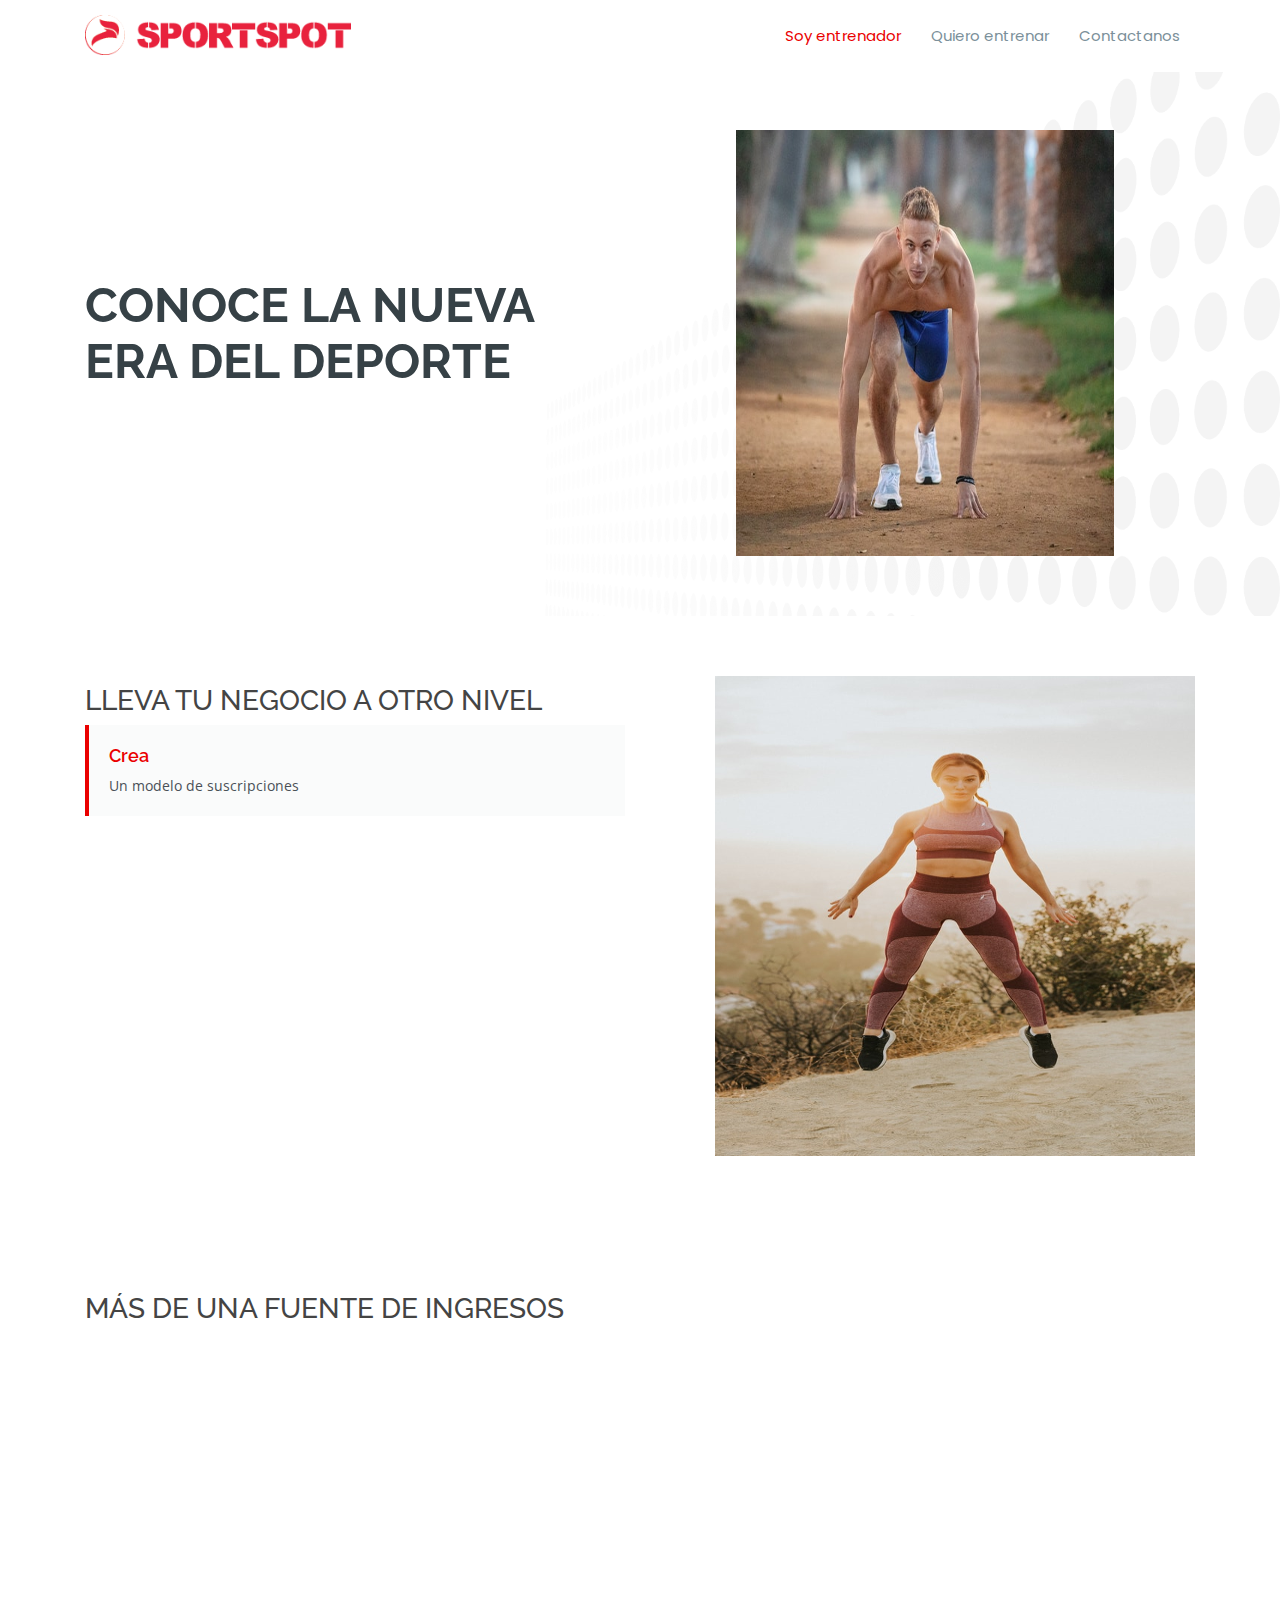
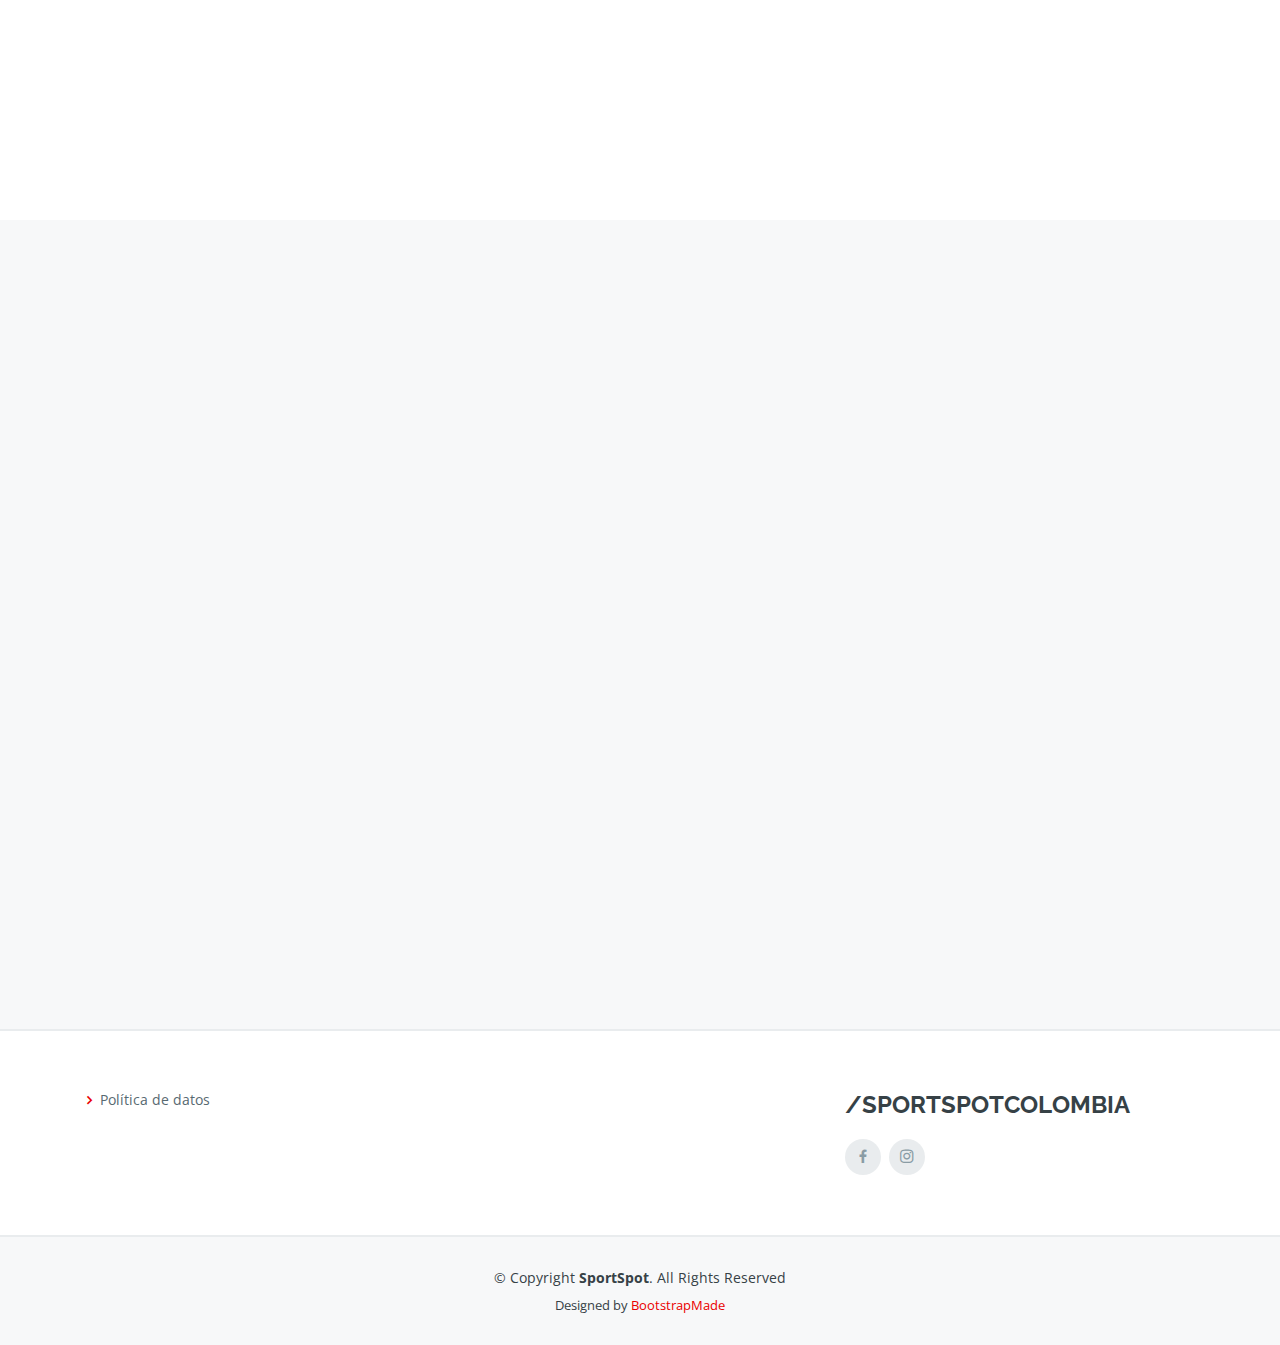
==== index.html @ 644794a0 "inicial" ====
<!DOCTYPE html>
<html lang="en">

<head>
  <meta charset="utf-8">
  <meta content="width=device-width, initial-scale=1.0" name="viewport">

  <title>SportSpot</title>
  <meta content="" name="descriptison">
  <meta content="" name="keywords">

  <!-- Favicons -->
  <link href="assets/img/favicon.png" rel="icon">
  <link href="assets/img/apple-touch-icon.png" rel="apple-touch-icon">

  <!-- Google Fonts -->
  <link href="https://fonts.googleapis.com/css?family=Open+Sans:300,300i,400,400i,600,600i,700,700i|Raleway:300,300i,400,400i,500,500i,600,600i,700,700i|Poppins:300,300i,400,400i,500,500i,600,600i,700,700i" rel="stylesheet">

  <!-- Vendor CSS Files -->
  <link href="assets/vendor/bootstrap/css/bootstrap.min.css" rel="stylesheet">
  <link href="assets/vendor/icofont/icofont.min.css" rel="stylesheet">
  <link href="assets/vendor/boxicons/css/boxicons.min.css" rel="stylesheet">
  <link href="assets/vendor/venobox/venobox.css" rel="stylesheet">
  <link href="assets/vendor/owl.carousel/assets/owl.carousel.min.css" rel="stylesheet">
  <link href="assets/vendor/aos/aos.css" rel="stylesheet">

  <!-- Template Main CSS File -->
  <link href="assets/css/style.css" rel="stylesheet">

  <!-- =======================================================
  * Template Name: Scaffold - v2.1.0
  * Template URL: https://bootstrapmade.com/scaffold-bootstrap-metro-style-template/
  * Author: BootstrapMade.com
  * License: https://bootstrapmade.com/license/
  ======================================================== -->
</head>

<body>

  <!-- ======= Header ======= -->
  <header id="header" class="fixed-top">
    <div class="container d-flex">

      <div class="logo mr-auto">
        <!-- Uncomment below if you prefer to use an image logo -->
        <a href="index.html"><img src="assets/img/logo.png" alt="" class="img-fluid"></a>
      </div>

      <nav class="nav-menu d-none d-lg-block">
        <ul>
          <li class="active"><a href="index.html">Soy entrenador</a></li>
          <li><a href="#entrenar">Quiero entrenar</a></li>
          <li><a href="#contact">Contactanos</a></li>

        </ul>
      </nav><!-- .nav-menu -->
<!--
      <div class="header-social-links">
        <a href="#" class="twitter"><i class="icofont-twitter"></i></a>
        <a href="#" class="facebook"><i class="icofont-facebook"></i></a>
        <a href="#" class="instagram"><i class="icofont-instagram"></i></a>
        <a href="#" class="linkedin"><i class="icofont-linkedin"></i></i></a>
      </div>
-->
    </div>
  </header><!-- End Header -->

  <!-- ======= Hero Section ======= -->
  <section id="hero">

    <div class="container">
      <div class="row">
        <div class="col-lg-6 pt-5 pt-lg-0 order-2 order-lg-1 d-flex flex-column justify-content-center" data-aos="fade-up">
          <div>
            <h1>CONOCE LA NUEVA ERA DEL DEPORTE</h1>
          </div>
        </div>
        <div class="col-lg-6 order-1 order-lg-2 hero-img" data-aos="fade-left">
          <img src="assets/img/hero-img.png"1 class="img-fluid" alt="">
        </div>
      </div>
    </div>

  </section><!-- End Hero -->

  <main id="main">

    <!-- ======= Features Section ======= -->
    <section id="entrenar" class="features">
      <div class="container">

        <div class="row">
          <div class="col-lg-6 mt-2 mb-tg-0 order-2 order-lg-1">
            <h3>LLEVA TU NEGOCIO A OTRO NIVEL</h3>
            <ul class="nav nav-tabs flex-column">
              <li class="nav-item" data-aos="fade-up">
                <a class="nav-link active show" data-toggle="tab" href="#tab-1">
                  <h4>Crea</h4>
                  <p>Un modelo de suscripciones</p>
                </a>
              </li>
              <li class="nav-item mt-2" data-aos="fade-up" data-aos-delay="100">
                <a class="nav-link" data-toggle="tab" href="#tab-2">
                  <h4>Genera contenido</h4>
                  <p>Aumenta tus ingresos de manera exponencial.</p>
                </a>
              </li>
              <li class="nav-item mt-2" data-aos="fade-up" data-aos-delay="200">
                <a class="nav-link" data-toggle="tab" href="#tab-3">
                  <h4>Conecta</h4>
                  <p>Con tus redes sociales y atrae más suscriptores.</p>
                </a>
              </li>
              <li class="nav-item mt-2" data-aos="fade-up" data-aos-delay="200">
                <a class="nav-link" data-toggle="tab" href="#tab-1">
                  <h4>Pre inscribete</h4>
                  <form action="" method="post">
                    <input type="email" name="email" style="margin-right: 3%;" placeholder="correo@ejemplo.com"><input type="submit" class="btn" value="Enviar">
                  </form>
                  <                  
                </a>
              </li>
            </ul>            
          </div>
          <div class="col-lg-6 order-1 order-lg-2" data-aos="zoom-in">
            <div class="tab-content">
              <div class="tab-pane active show" id="tab-1">
                <figure>
                  <img src="assets/img/features-1.png" alt="" class="img-fluid">
                </figure>
              </div>
              <div class="tab-pane" id="tab-2">
                <figure>
                  <img src="assets/img/features-2.png" alt="" class="img-fluid">
                </figure>
              </div>
              <div class="tab-pane" id="tab-3">
                <figure>
                  <img src="assets/img/features-3.png" alt="" class="img-fluid">
                </figure>
              </div>              
            </div>
          </div>
        </div>

      </div>
    </section><!-- End Features Section -->

        <!-- ======= Features Section ======= -->
        <section id="features" class="features">
          <div class="container">
    
            <div class="row">
              <div class="col-lg-6 mt-2 mb-tg-0 order-2 order-lg-1">
                <h3>MÁS DE UNA FUENTE DE INGRESOS</h3>
                <ul class="nav nav-tabs flex-column">
                  <li class="nav-item" data-aos="fade-up">
                    <a class="nav-link active show" data-toggle="tab" href="#tab-1">
                      <h4>Publica</h4>
                      <p>Tus horarios y disponibilidad para realizar live streaming 
                        o clases personalizadas para tus suscriptores.</p>
                    </a>
                  </li>                  
                </ul>
              </div>
              <div class="col-lg-6 order-1 order-lg-2" data-aos="zoom-in">
                <div class="tab-content">
                  <div class="tab-pane active show" id="tab-1">
                    <figure>
                      <img src="assets/img/features-4.png" alt="" class="img-fluid">
                    </figure>
                  </div>
                  <div class="tab-pane" id="tab-2">
                    <figure>
                      <img src="assets/img/features-2.png" alt="" class="img-fluid">
                    </figure>
                  </div>
                  <div class="tab-pane" id="tab-3">
                    <figure>
                      <img src="assets/img/features-3.png" alt="" class="img-fluid">
                    </figure>
                  </div>              
                </div>
              </div>
            </div>    
          </div>
        </section><!-- End Features Section -->
 
    <!-- ======= Contact Section ======= -->
    <section id="contact" class="contact section-bg">
      <div class="container">

        <div class="section-title" data-aos="fade-up">
          <h2>Hablemos</h2>
        </div>

        <div class="row">

          <div class="col-lg-5 d-flex align-items-stretch" data-aos="fade-right">
            <div class="info">
              <div class="address">
                <i class="icofont-google-map"></i>
                <h4>Ubicación:</h4>
                <p>Calle 111, Bogotá,Colombia</p>
              </div>

              <div class="email">
                <i class="icofont-envelope"></i>
                <h4>Correo:</h4>
                <p>contacto@sportspot.com.co</p>
              </div>

              <div class="phone">
                <i class="icofont-phone"></i>
                <h4>Celular:</h4>
                <p>+57 300 000 00 00</p>
              </div>

              <iframe src="https://www.google.com/maps/embed?pb=!1m14!1m8!1m3!1d12097.433213460943!2d-74.0062269!3d40.7101282!3m2!1i1024!2i768!4f13.1!3m3!1m2!1s0x0%3A0xb89d1fe6bc499443!2sDowntown+Conference+Center!5e0!3m2!1smk!2sbg!4v1539943755621" frameborder="0" style="border:0; width: 100%; height: 290px;" allowfullscreen></iframe>
            </div>

          </div>

          <div class="col-lg-7 mt-5 mt-lg-0 d-flex align-items-stretch" data-aos="fade-left">
            <form id="contactForm" action="php/form-process.php" role="form" class="php-email-form">
              <div class="form-row">
                <div class="form-group col-md-6">
                  <label for="name">Tu nombre</label>
                  <input type="text" name="name" class="form-control" id="name" data-rule="minlen:4" data-msg="Please enter at least 4 chars" />
                  <div class="validate"></div>
                </div>
                <div class="form-group col-md-6">
                  <label for="name">Tu correo</label>
                  <input type="email" class="form-control" name="email" id="email" data-rule="email" data-msg="Please enter a valid email" />
                  <div class="validate"></div>
                </div>
              </div>
              <!--<div class="form-group">
                <label for="name">Asunto</label>
                <input type="text" class="form-control" name="subject" id="subject" data-rule="minlen:4" data-msg="Please enter at least 8 chars of subject" />
                <div class="validate"></div>
              </div>-->
              <div class="form-group">
                <label for="name">Mensaje</label>
                <textarea class="form-control" id="message" name="message" rows="10" data-rule="required" data-msg="Please write something for us"></textarea>
                <div class="validate"></div>
              </div>
              <div class="mb-3">
                <div class="loading">Cargando</div>
                <div class="error-message"></div>
                <div class="sent-message">Tu mensaje ha sido enviado, gracias!</div>
              </div>
              <div class="text-center"><button type="submit" id="form-submit">Enviar mensaje</button></div>
            </form>
          </div>

        </div>

      </div>
    </section><!-- End Contact Section -->

  </main><!-- End #main -->

  <!-- ======= Footer ======= -->
  <footer id="footer">
    <div class="footer-top">
      <div class="container">
        <div class="row">
          <div class="col-lg-8 col-md-6 footer-links">            
            <ul>
              <li><i class="bx bx-chevron-right"></i> <a href="#">Política de datos</a></li>
            </ul>
          </div>
          <div class="col-lg-4 col-md-6">
            <div class="footer-info">
              <h3>/SPORTSPOTCOLOMBIA</h3>
              <!--<p>
                <strong>Teléfono:</strong> +1 5589 55488 55<br>
                <strong>Correo:</strong> info@example.com<br>
              </p>-->
              <div class="social-links mt-3">
<!--               <a href="#" class="twitter"><i class="bx bxl-twitter"></i></a>  -->
                <a href="https://www.facebook.com/SportSpotColombia" target="_blank" class="facebook"><i class="bx bxl-facebook"></i></a>
                <a href="https://www.instagram.com/sportspotcolombia" target="_blank" class="instagram"><i class="bx bxl-instagram"></i></a>
<!--                <a href="#" class="google-plus"><i class="bx bxl-skype"></i></a> -->
<!--                <a href="#" class="linkedin"><i class="bx bxl-linkedin"></i></a> -->
              </div>
            </div>
          </div>                    
        </div>
      </div>
    </div>

    <div class="container">
      <div class="copyright">
        &copy; Copyright <strong><span>SportSpot</span></strong>. All Rights Reserved
      </div>
      <div class="credits">
        <!-- All the links in the footer should remain intact. -->
        <!-- You can delete the links only if you purchased the pro version. -->
        <!-- Licensing information: https://bootstrapmade.com/license/ -->
        <!-- Purchase the pro version with working PHP/AJAX contact form: https://bootstrapmade.com/scaffold-bootstrap-metro-style-template/ -->
        Designed by <a href="https://bootstrapmade.com/">BootstrapMade</a>
      </div>
    </div>
  </footer><!-- End Footer -->

  <a href="#" class="back-to-top"><i class="bx bxs-up-arrow-alt"></i></a>

  <!-- Vendor JS Files -->
  <script src="assets/vendor/jquery/jquery.min.js"></script>
  <script src="assets/vendor/bootstrap/js/bootstrap.bundle.min.js"></script>
  <script src="assets/vendor/jquery.easing/jquery.easing.min.js"></script>
  <script src="assets/vendor/php-email-form/validate.js"></script>
  <script src="assets/vendor/isotope-layout/isotope.pkgd.min.js"></script>
  <script src="assets/vendor/venobox/venobox.min.js"></script>
  <script src="assets/vendor/owl.carousel/owl.carousel.min.js"></script>
  <script src="assets/vendor/aos/aos.js"></script>

  <!-- Template Main JS File -->
  <script src="assets/js/main.js"></script>

</body>

</html>
---- assets/vendor/venobox/venobox.css ----
/* ------ venobox.css --------*/
.vbox-overlay *, .vbox-overlay *:before, .vbox-overlay *:after{
    -webkit-backface-visibility: hidden;
    -webkit-box-sizing:border-box;
    -moz-box-sizing:border-box;
    box-sizing:border-box;
}
.vbox-overlay * { 
    -webkit-backface-visibility: visible;
    backface-visibility: visible;
}
.vbox-overlay{
    display: -webkit-flex;
    display: flex;
    -webkit-flex-direction: column;
    flex-direction: column;
    -webkit-justify-content: center;
    justify-content: center;
    -webkit-align-items: center;
    align-items: center;
    position: fixed;
    left: 0;
    top: 0;
    bottom: 0;
    right: 0;
    z-index: 999999;
}

/* ----- navigation ----- */
.vbox-title{
    width: 100%;
    height: 40px;
    float: left;
    text-align: center;
    line-height: 28px;
    font-size: 12px;
    padding: 6px 50px;
    overflow: hidden;
    position: fixed;
    display: none;
    left: 0;
    z-index: 89;
}
.vbox-close{
    cursor: pointer;
    position: fixed;
    top: -1px;
    right: 0;
    width: 50px;
    height: 40px;
    padding: 6px;
    display: block;
    background-position:10px center;
    overflow: hidden;
    font-size: 24px;
    line-height: 1;
    text-align: center;
    z-index: 99;
}
.vbox-left{
    cursor: pointer;
    position: fixed;
    left: 0;
    height: 40px;
    overflow: hidden;
    line-height: 28px;
    font-size: 12px;
    z-index: 99;
    display: flex;
    align-items:center;
}
.vbox-num{
    display: inline-block;
    margin: 6px 0 6px 15px;
}
/* ----- Social share ----- */
.vbox-share{
    line-height: 28px;
    font-size: 12px;
    overflow: hidden;
    position: fixed;
    left: 0;
    z-index: 98;
    display: flex;
    align-items:center;
    justify-content: center;
    width: 100%;
    text-align: center;
}
.vbox-share svg{
    max-height: 28px;
    width: 28px;
    z-index: 10;
    margin-left: 12px;
    margin-top: 6px;
    margin-bottom: 6px;
    vertical-align: middle;
}


/* ----- navigation ARROWS ----- */
.vbox-next, .vbox-prev{
    position: fixed;
    top: 50%;
    margin-top: -15px;
    overflow: hidden;
    cursor: pointer;
    display: block;
    width: 45px;
    height: 45px;
    z-index: 99;
}
.vbox-next span, .vbox-prev span{
    position: relative;
    width: 20px;
    height: 20px;
    border: 2px solid transparent;
    border-top-color: #B6B6B6;
    border-right-color: #B6B6B6;
    text-indent: -100px;
    position: absolute;
    top: 8px;
    display: block;
}
.vbox-prev{
    left: 15px;
}
.vbox-next{
    right: 15px;
}
.vbox-prev span{
    left: 10px;
    -ms-transform: rotate(-135deg);
    -webkit-transform: rotate(-135deg);
    transform: rotate(-135deg);
}
.vbox-next span{
    -ms-transform: rotate(45deg);
    -webkit-transform: rotate(45deg);
    transform: rotate(45deg);
    right: 10px;
}
/* ------- inline window ------ */
.vbox-inline{
    width: 420px;
    height: 315px;
    height: 70vh;
    padding: 10px;
    background: #fff;
    margin: 0 auto;
    overflow: auto;
    text-align: left;
}
/* ------- Video & iFrames window ------ */
.venoframe{
    max-width: 100%;
    width: 100%;
    border: none;
    width: 100%;
    height: 260px;
    height: 70vh;
}
.venoframe.vbvid{
    height: 260px;
}
@media (min-width: 768px) {
    .venoframe, .vbox-inline{
        width: 90%;
        height: 360px;
        height: 70vh;
    }
    .venoframe.vbvid{
        width: 640px;
        height: 360px;
    }
}
@media (min-width: 992px) {
    .venoframe, .vbox-inline{
        max-width: 1200px;
        width: 80%;
        height: 540px;
        height: 70vh;
    }
    .venoframe.vbvid{
        width: 960px;
        height: 540px;
    }
}
/* 
Please do NOT edit this part! 
or at least read this note: http://i.imgur.com/7C0ws9e.gif
*/
.vbox-open{
    overflow: hidden;
}
.vbox-container{
    position: absolute;
    left: 0;
    right: 0;
    top: 0;
    bottom: 0;
    overflow-x: hidden;
    overflow-y: scroll;
    overflow-scrolling: touch;
    -webkit-overflow-scrolling: touch;
    z-index: 20;
    max-height: 100%;

}

.vbox-content{
    text-align: center;
    float: left;
    width: 100%;
    position: relative;
    overflow: hidden;
    padding: 20px 4%;
}
.vbox-container img{
    max-width: 100%;
    height: auto;
}
.vbox-figlio{
    box-shadow: 0 0 12px rgba(0,0,0,0.19), 0 6px 6px rgba(0,0,0,0.23);
    max-width: 100%;
    text-align: initial;
}
img.vbox-figlio{
    -webkit-user-select: none;
-khtml-user-select: none;
-moz-user-select: none;
-o-user-select: none;
user-select: none;
}
.vbox-content.swipe-left{
    margin-left: -200px !important;
}
.vbox-content.swipe-right{
    margin-left: 200px !important;
}
.vbox-animated{
    webkit-transition: margin 300ms ease-out;
    transition: margin 300ms ease-out;
}

/* ---------- preloader ----------
 * SPINKIT 
 * http://tobiasahlin.com/spinkit/
-------------------------------- */
.sk-double-bounce,.sk-rotating-plane{width:40px;height:40px;margin:40px auto}.sk-rotating-plane{background-color:#333;-webkit-animation:sk-rotatePlane 1.2s infinite ease-in-out;animation:sk-rotatePlane 1.2s infinite ease-in-out}@-webkit-keyframes sk-rotatePlane{0%{-webkit-transform:perspective(120px) rotateX(0) rotateY(0);transform:perspective(120px) rotateX(0) rotateY(0)}50%{-webkit-transform:perspective(120px) rotateX(-180.1deg) rotateY(0);transform:perspective(120px) rotateX(-180.1deg) rotateY(0)}100%{-webkit-transform:perspective(120px) rotateX(-180deg) rotateY(-179.9deg);transform:perspective(120px) rotateX(-180deg) rotateY(-179.9deg)}}@keyframes sk-rotatePlane{0%{-webkit-transform:perspective(120px) rotateX(0) rotateY(0);transform:perspective(120px) rotateX(0) rotateY(0)}50%{-webkit-transform:perspective(120px) rotateX(-180.1deg) rotateY(0);transform:perspective(120px) rotateX(-180.1deg) rotateY(0)}100%{-webkit-transform:perspective(120px) rotateX(-180deg) rotateY(-179.9deg);transform:perspective(120px) rotateX(-180deg) rotateY(-179.9deg)}}.sk-double-bounce{position:relative}.sk-double-bounce .sk-child{width:100%;height:100%;border-radius:50%;background-color:#333;opacity:.6;position:absolute;top:0;left:0;-webkit-animation:sk-doubleBounce 2s infinite ease-in-out;animation:sk-doubleBounce 2s infinite ease-in-out}.sk-chasing-dots .sk-child,.sk-spinner-pulse,.sk-three-bounce .sk-child{background-color:#333;border-radius:100%}.sk-double-bounce .sk-double-bounce2{-webkit-animation-delay:-1s;animation-delay:-1s}@-webkit-keyframes sk-doubleBounce{0%,100%{-webkit-transform:scale(0);transform:scale(0)}50%{-webkit-transform:scale(1);transform:scale(1)}}@keyframes sk-doubleBounce{0%,100%{-webkit-transform:scale(0);transform:scale(0)}50%{-webkit-transform:scale(1);transform:scale(1)}}.sk-wave{margin:40px auto;width:50px;height:40px;text-align:center;font-size:10px}.sk-wave .sk-rect{background-color:#333;height:100%;width:6px;display:inline-block;-webkit-animation:sk-waveStretchDelay 1.2s infinite ease-in-out;animation:sk-waveStretchDelay 1.2s infinite ease-in-out}.sk-wave .sk-rect1{-webkit-animation-delay:-1.2s;animation-delay:-1.2s}.sk-wave .sk-rect2{-webkit-animation-delay:-1.1s;animation-delay:-1.1s}.sk-wave .sk-rect3{-webkit-animation-delay:-1s;animation-delay:-1s}.sk-wave .sk-rect4{-webkit-animation-delay:-.9s;animation-delay:-.9s}.sk-wave .sk-rect5{-webkit-animation-delay:-.8s;animation-delay:-.8s}@-webkit-keyframes sk-waveStretchDelay{0%,100%,40%{-webkit-transform:scaleY(.4);transform:scaleY(.4)}20%{-webkit-transform:scaleY(1);transform:scaleY(1)}}@keyframes sk-waveStretchDelay{0%,100%,40%{-webkit-transform:scaleY(.4);transform:scaleY(.4)}20%{-webkit-transform:scaleY(1);transform:scaleY(1)}}.sk-wandering-cubes{margin:40px auto;width:40px;height:40px;position:relative}.sk-wandering-cubes .sk-cube{background-color:#333;width:10px;height:10px;position:absolute;top:0;left:0;-webkit-animation:sk-wanderingCube 1.8s ease-in-out -1.8s infinite both;animation:sk-wanderingCube 1.8s ease-in-out -1.8s infinite both}.sk-chasing-dots,.sk-spinner-pulse{width:40px;height:40px;margin:40px auto}.sk-wandering-cubes .sk-cube2{-webkit-animation-delay:-.9s;animation-delay:-.9s}@-webkit-keyframes sk-wanderingCube{0%{-webkit-transform:rotate(0);transform:rotate(0)}25%{-webkit-transform:translateX(30px) rotate(-90deg) scale(.5);transform:translateX(30px) rotate(-90deg) scale(.5)}50%{-webkit-transform:translateX(30px) translateY(30px) rotate(-179deg);transform:translateX(30px) translateY(30px) rotate(-179deg)}50.1%{-webkit-transform:translateX(30px) translateY(30px) rotate(-180deg);transform:translateX(30px) translateY(30px) rotate(-180deg)}75%{-webkit-transform:translateX(0) translateY(30px) rotate(-270deg) scale(.5);transform:translateX(0) translateY(30px) rotate(-270deg) scale(.5)}100%{-webkit-transform:rotate(-360deg);transform:rotate(-360deg)}}@keyframes sk-wanderingCube{0%{-webkit-transform:rotate(0);transform:rotate(0)}25%{-webkit-transform:translateX(30px) rotate(-90deg) scale(.5);transform:translateX(30px) rotate(-90deg) scale(.5)}50%{-webkit-transform:translateX(30px) translateY(30px) rotate(-179deg);transform:translateX(30px) translateY(30px) rotate(-179deg)}50.1%{-webkit-transform:translateX(30px) translateY(30px) rotate(-180deg);transform:translateX(30px) translateY(30px) rotate(-180deg)}75%{-webkit-transform:translateX(0) translateY(30px) rotate(-270deg) scale(.5);transform:translateX(0) translateY(30px) rotate(-270deg) scale(.5)}100%{-webkit-transform:rotate(-360deg);transform:rotate(-360deg)}}.sk-spinner-pulse{-webkit-animation:sk-pulseScaleOut 1s infinite ease-in-out;animation:sk-pulseScaleOut 1s infinite ease-in-out}@-webkit-keyframes sk-pulseScaleOut{0%{-webkit-transform:scale(0);transform:scale(0)}100%{-webkit-transform:scale(1);transform:scale(1);opacity:0}}@keyframes sk-pulseScaleOut{0%{-webkit-transform:scale(0);transform:scale(0)}100%{-webkit-transform:scale(1);transform:scale(1);opacity:0}}.sk-chasing-dots{position:relative;text-align:center;-webkit-animation:sk-chasingDotsRotate 2s infinite linear;animation:sk-chasingDotsRotate 2s infinite linear}.sk-chasing-dots .sk-child{width:60%;height:60%;display:inline-block;position:absolute;top:0;-webkit-animation:sk-chasingDotsBounce 2s infinite ease-in-out;animation:sk-chasingDotsBounce 2s infinite ease-in-out}.sk-chasing-dots .sk-dot2{top:auto;bottom:0;-webkit-animation-delay:-1s;animation-delay:-1s}@-webkit-keyframes sk-chasingDotsRotate{100%{-webkit-transform:rotate(360deg);transform:rotate(360deg)}}@keyframes sk-chasingDotsRotate{100%{-webkit-transform:rotate(360deg);transform:rotate(360deg)}}@-webkit-keyframes sk-chasingDotsBounce{0%,100%{-webkit-transform:scale(0);transform:scale(0)}50%{-webkit-transform:scale(1);transform:scale(1)}}@keyframes sk-chasingDotsBounce{0%,100%{-webkit-transform:scale(0);transform:scale(0)}50%{-webkit-transform:scale(1);transform:scale(1)}}.sk-three-bounce{margin:40px auto;width:80px;text-align:center}.sk-three-bounce .sk-child{width:20px;height:20px;display:inline-block;-webkit-animation:sk-three-bounce 1.4s ease-in-out 0s infinite both;animation:sk-three-bounce 1.4s ease-in-out 0s infinite both}.sk-circle .sk-child:before,.sk-fading-circle .sk-circle:before{display:block;border-radius:100%;content:'';background-color:#333}.sk-three-bounce .sk-bounce1{-webkit-animation-delay:-.32s;animation-delay:-.32s}.sk-three-bounce .sk-bounce2{-webkit-animation-delay:-.16s;animation-delay:-.16s}@-webkit-keyframes sk-three-bounce{0%,100%,80%{-webkit-transform:scale(0);transform:scale(0)}40%{-webkit-transform:scale(1);transform:scale(1)}}@keyframes sk-three-bounce{0%,100%,80%{-webkit-transform:scale(0);transform:scale(0)}40%{-webkit-transform:scale(1);transform:scale(1)}}.sk-circle{margin:40px auto;width:40px;height:40px;position:relative}.sk-circle .sk-child{width:100%;height:100%;position:absolute;left:0;top:0}.sk-circle .sk-child:before{margin:0 auto;width:15%;height:15%;-webkit-animation:sk-circleBounceDelay 1.2s infinite ease-in-out both;animation:sk-circleBounceDelay 1.2s infinite ease-in-out both}.sk-circle .sk-circle2{-webkit-transform:rotate(30deg);-ms-transform:rotate(30deg);transform:rotate(30deg)}.sk-circle .sk-circle3{-webkit-transform:rotate(60deg);-ms-transform:rotate(60deg);transform:rotate(60deg)}.sk-circle .sk-circle4{-webkit-transform:rotate(90deg);-ms-transform:rotate(90deg);transform:rotate(90deg)}.sk-circle .sk-circle5{-webkit-transform:rotate(120deg);-ms-transform:rotate(120deg);transform:rotate(120deg)}.sk-circle .sk-circle6{-webkit-transform:rotate(150deg);-ms-transform:rotate(150deg);transform:rotate(150deg)}.sk-circle .sk-circle7{-webkit-transform:rotate(180deg);-ms-transform:rotate(180deg);transform:rotate(180deg)}.sk-circle .sk-circle8{-webkit-transform:rotate(210deg);-ms-transform:rotate(210deg);transform:rotate(210deg)}.sk-circle .sk-circle9{-webkit-transform:rotate(240deg);-ms-transform:rotate(240deg);transform:rotate(240deg)}.sk-circle .sk-circle10{-webkit-transform:rotate(270deg);-ms-transform:rotate(270deg);transform:rotate(270deg)}.sk-circle .sk-circle11{-webkit-transform:rotate(300deg);-ms-transform:rotate(300deg);transform:rotate(300deg)}.sk-circle .sk-circle12{-webkit-transform:rotate(330deg);-ms-transform:rotate(330deg);transform:rotate(330deg)}.sk-circle .sk-circle2:before{-webkit-animation-delay:-1.1s;animation-delay:-1.1s}.sk-circle .sk-circle3:before{-webkit-animation-delay:-1s;animation-delay:-1s}.sk-circle .sk-circle4:before{-webkit-animation-delay:-.9s;animation-delay:-.9s}.sk-circle .sk-circle5:before{-webkit-animation-delay:-.8s;animation-delay:-.8s}.sk-circle .sk-circle6:before{-webkit-animation-delay:-.7s;animation-delay:-.7s}.sk-circle .sk-circle7:before{-webkit-animation-delay:-.6s;animation-delay:-.6s}.sk-circle .sk-circle8:before{-webkit-animation-delay:-.5s;animation-delay:-.5s}.sk-circle .sk-circle9:before{-webkit-animation-delay:-.4s;animation-delay:-.4s}.sk-circle .sk-circle10:before{-webkit-animation-delay:-.3s;animation-delay:-.3s}.sk-circle .sk-circle11:before{-webkit-animation-delay:-.2s;animation-delay:-.2s}.sk-circle .sk-circle12:before{-webkit-animation-delay:-.1s;animation-delay:-.1s}@-webkit-keyframes sk-circleBounceDelay{0%,100%,80%{-webkit-transform:scale(0);transform:scale(0)}40%{-webkit-transform:scale(1);transform:scale(1)}}@keyframes sk-circleBounceDelay{0%,100%,80%{-webkit-transform:scale(0);transform:scale(0)}40%{-webkit-transform:scale(1);transform:scale(1)}}.sk-cube-grid{width:40px;height:40px;margin:40px auto}.sk-cube-grid .sk-cube{width:33.33%;height:33.33%;background-color:#333;float:left;-webkit-animation:sk-cubeGridScaleDelay 1.3s infinite ease-in-out;animation:sk-cubeGridScaleDelay 1.3s infinite ease-in-out}.sk-cube-grid .sk-cube1{-webkit-animation-delay:.2s;animation-delay:.2s}.sk-cube-grid .sk-cube2{-webkit-animation-delay:.3s;animation-delay:.3s}.sk-cube-grid .sk-cube3{-webkit-animation-delay:.4s;animation-delay:.4s}.sk-cube-grid .sk-cube4{-webkit-animation-delay:.1s;animation-delay:.1s}.sk-cube-grid .sk-cube5{-webkit-animation-delay:.2s;animation-delay:.2s}.sk-cube-grid .sk-cube6{-webkit-animation-delay:.3s;animation-delay:.3s}.sk-cube-grid .sk-cube7{-webkit-animation-delay:0ms;animation-delay:0ms}.sk-cube-grid .sk-cube8{-webkit-animation-delay:.1s;animation-delay:.1s}.sk-cube-grid .sk-cube9{-webkit-animation-delay:.2s;animation-delay:.2s}@-webkit-keyframes sk-cubeGridScaleDelay{0%,100%,70%{-webkit-transform:scale3D(1,1,1);transform:scale3D(1,1,1)}35%{-webkit-transform:scale3D(0,0,1);transform:scale3D(0,0,1)}}@keyframes sk-cubeGridScaleDelay{0%,100%,70%{-webkit-transform:scale3D(1,1,1);transform:scale3D(1,1,1)}35%{-webkit-transform:scale3D(0,0,1);transform:scale3D(0,0,1)}}.sk-fading-circle{margin:40px auto;width:40px;height:40px;position:relative}.sk-fading-circle .sk-circle{width:100%;height:100%;position:absolute;left:0;top:0}.sk-fading-circle .sk-circle:before{margin:0 auto;width:15%;height:15%;-webkit-animation:sk-circleFadeDelay 1.2s infinite ease-in-out both;animation:sk-circleFadeDelay 1.2s infinite ease-in-out both}.sk-fading-circle .sk-circle2{-webkit-transform:rotate(30deg);-ms-transform:rotate(30deg);transform:rotate(30deg)}.sk-fading-circle .sk-circle3{-webkit-transform:rotate(60deg);-ms-transform:rotate(60deg);transform:rotate(60deg)}.sk-fading-circle .sk-circle4{-webkit-transform:rotate(90deg);-ms-transform:rotate(90deg);transform:rotate(90deg)}.sk-fading-circle .sk-circle5{-webkit-transform:rotate(120deg);-ms-transform:rotate(120deg);transform:rotate(120deg)}.sk-fading-circle .sk-circle6{-webkit-transform:rotate(150deg);-ms-transform:rotate(150deg);transform:rotate(150deg)}.sk-fading-circle .sk-circle7{-webkit-transform:rotate(180deg);-ms-transform:rotate(180deg);transform:rotate(180deg)}.sk-fading-circle .sk-circle8{-webkit-transform:rotate(210deg);-ms-transform:rotate(210deg);transform:rotate(210deg)}.sk-fading-circle .sk-circle9{-webkit-transform:rotate(240deg);-ms-transform:rotate(240deg);transform:rotate(240deg)}.sk-fading-circle .sk-circle10{-webkit-transform:rotate(270deg);-ms-transform:rotate(270deg);transform:rotate(270deg)}.sk-fading-circle .sk-circle11{-webkit-transform:rotate(300deg);-ms-transform:rotate(300deg);transform:rotate(300deg)}.sk-fading-circle .sk-circle12{-webkit-transform:rotate(330deg);-ms-transform:rotate(330deg);transform:rotate(330deg)}.sk-fading-circle .sk-circle2:before{-webkit-animation-delay:-1.1s;animation-delay:-1.1s}.sk-fading-circle .sk-circle3:before{-webkit-animation-delay:-1s;animation-delay:-1s}.sk-fading-circle .sk-circle4:before{-webkit-animation-delay:-.9s;animation-delay:-.9s}.sk-fading-circle .sk-circle5:before{-webkit-animation-delay:-.8s;animation-delay:-.8s}.sk-fading-circle .sk-circle6:before{-webkit-animation-delay:-.7s;animation-delay:-.7s}.sk-fading-circle .sk-circle7:before{-webkit-animation-delay:-.6s;animation-delay:-.6s}.sk-fading-circle .sk-circle8:before{-webkit-animation-delay:-.5s;animation-delay:-.5s}.sk-fading-circle .sk-circle9:before{-webkit-animation-delay:-.4s;animation-delay:-.4s}.sk-fading-circle .sk-circle10:before{-webkit-animation-delay:-.3s;animation-delay:-.3s}.sk-fading-circle .sk-circle11:before{-webkit-animation-delay:-.2s;animation-delay:-.2s}.sk-fading-circle .sk-circle12:before{-webkit-animation-delay:-.1s;animation-delay:-.1s}@-webkit-keyframes sk-circleFadeDelay{0%,100%,39%{opacity:0}40%{opacity:1}}@keyframes sk-circleFadeDelay{0%,100%,39%{opacity:0}40%{opacity:1}}.sk-folding-cube{margin:40px auto;width:40px;height:40px;position:relative;-webkit-transform:rotateZ(45deg);transform:rotateZ(45deg)}.sk-folding-cube .sk-cube{float:left;width:50%;height:50%;position:relative;-webkit-transform:scale(1.1);-ms-transform:scale(1.1);transform:scale(1.1)}.sk-folding-cube .sk-cube:before{content:'';position:absolute;top:0;left:0;width:100%;height:100%;background-color:#333;-webkit-animation:sk-foldCubeAngle 2.4s infinite linear both;animation:sk-foldCubeAngle 2.4s infinite linear both;-webkit-transform-origin:100% 100%;-ms-transform-origin:100% 100%;transform-origin:100% 100%}.sk-folding-cube .sk-cube2{-webkit-transform:scale(1.1) rotateZ(90deg);transform:scale(1.1) rotateZ(90deg)}.sk-folding-cube .sk-cube3{-webkit-transform:scale(1.1) rotateZ(180deg);transform:scale(1.1) rotateZ(180deg)}.sk-folding-cube .sk-cube4{-webkit-transform:scale(1.1) rotateZ(270deg);transform:scale(1.1) rotateZ(270deg)}.sk-folding-cube .sk-cube2:before{-webkit-animation-delay:.3s;animation-delay:.3s}.sk-folding-cube .sk-cube3:before{-webkit-animation-delay:.6s;animation-delay:.6s}.sk-folding-cube .sk-cube4:before{-webkit-animation-delay:.9s;animation-delay:.9s}@-webkit-keyframes sk-foldCubeAngle{0%,10%{-webkit-transform:perspective(140px) rotateX(-180deg);transform:perspective(140px) rotateX(-180deg);opacity:0}25%,75%{-webkit-transform:perspective(140px) rotateX(0);transform:perspective(140px) rotateX(0);opacity:1}100%,90%{-webkit-transform:perspective(140px) rotateY(180deg);transform:perspective(140px) rotateY(180deg);opacity:0}}@keyframes sk-foldCubeAngle{0%,10%{-webkit-transform:perspective(140px) rotateX(-180deg);transform:perspective(140px) rotateX(-180deg);opacity:0}25%,75%{-webkit-transform:perspective(140px) rotateX(0);transform:perspective(140px) rotateX(0);opacity:1}100%,90%{-webkit-transform:perspective(140px) rotateY(180deg);transform:perspective(140px) rotateY(180deg);opacity:0}}
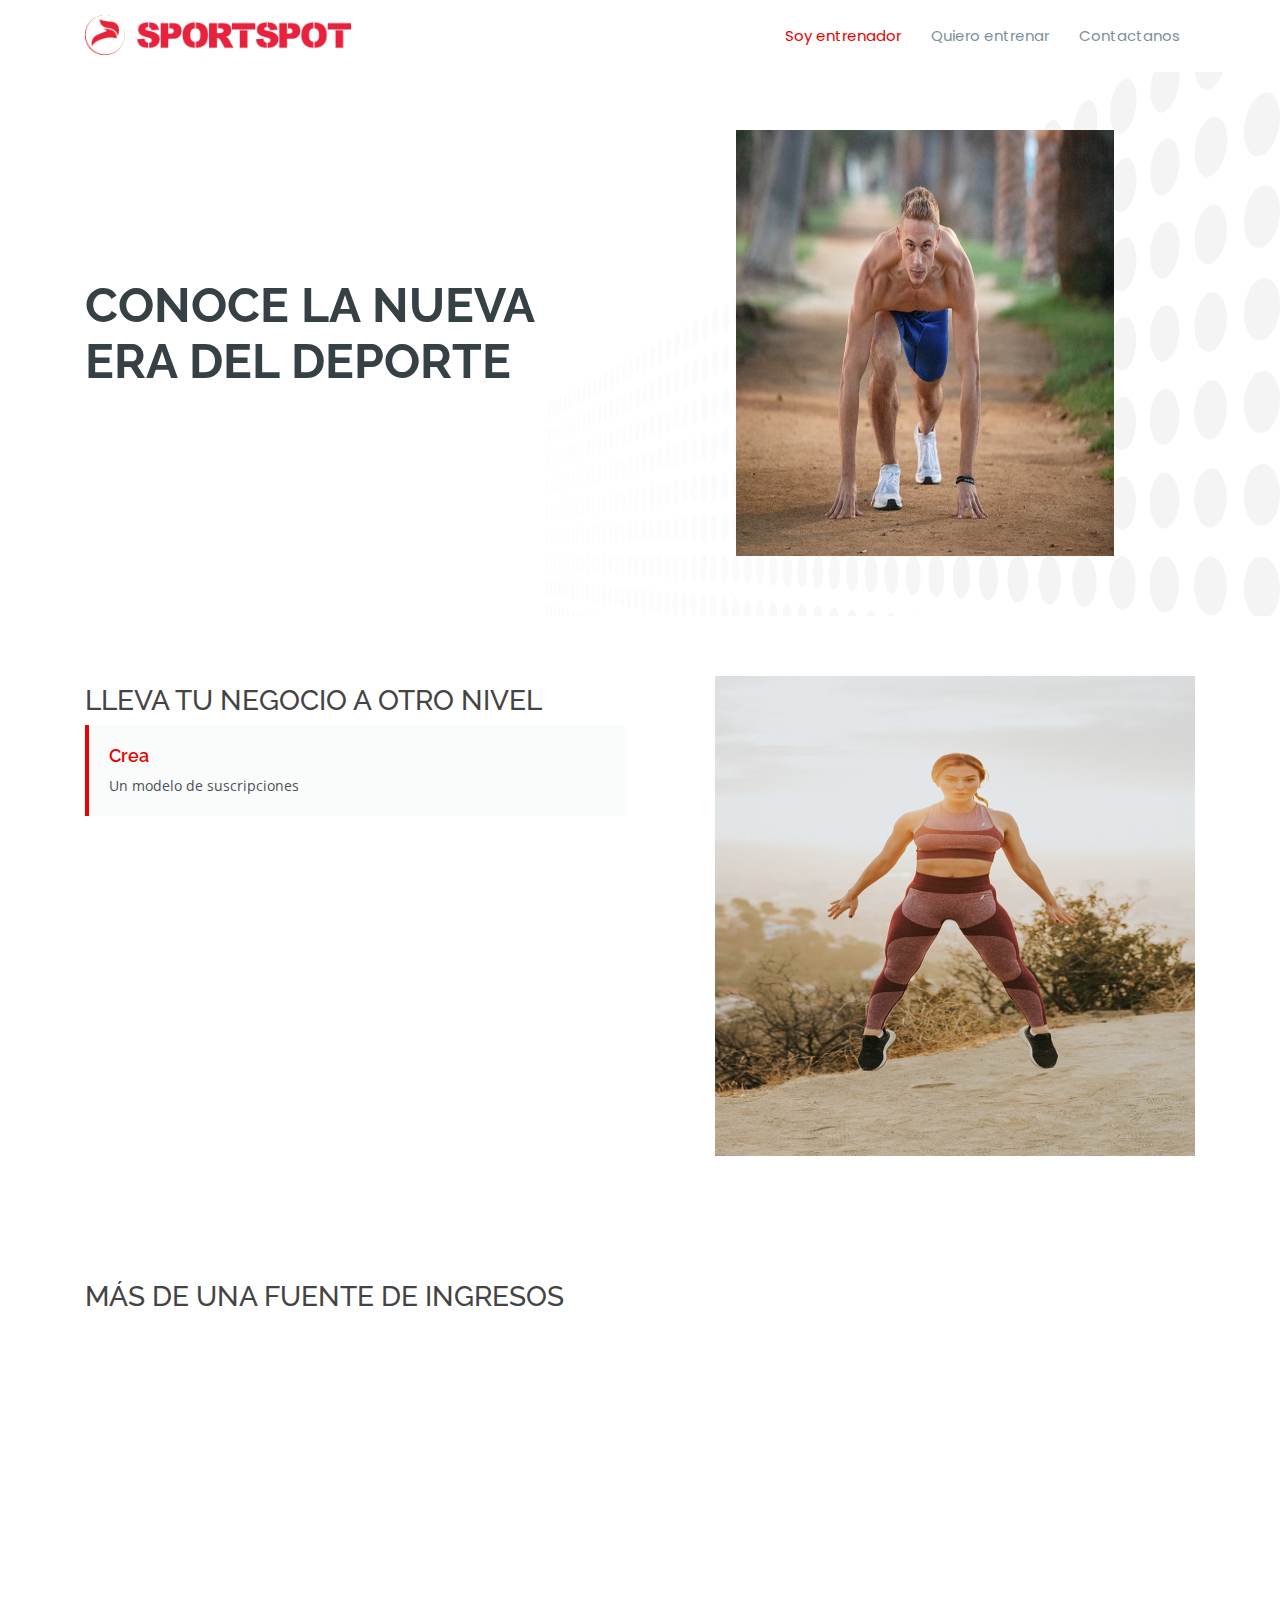
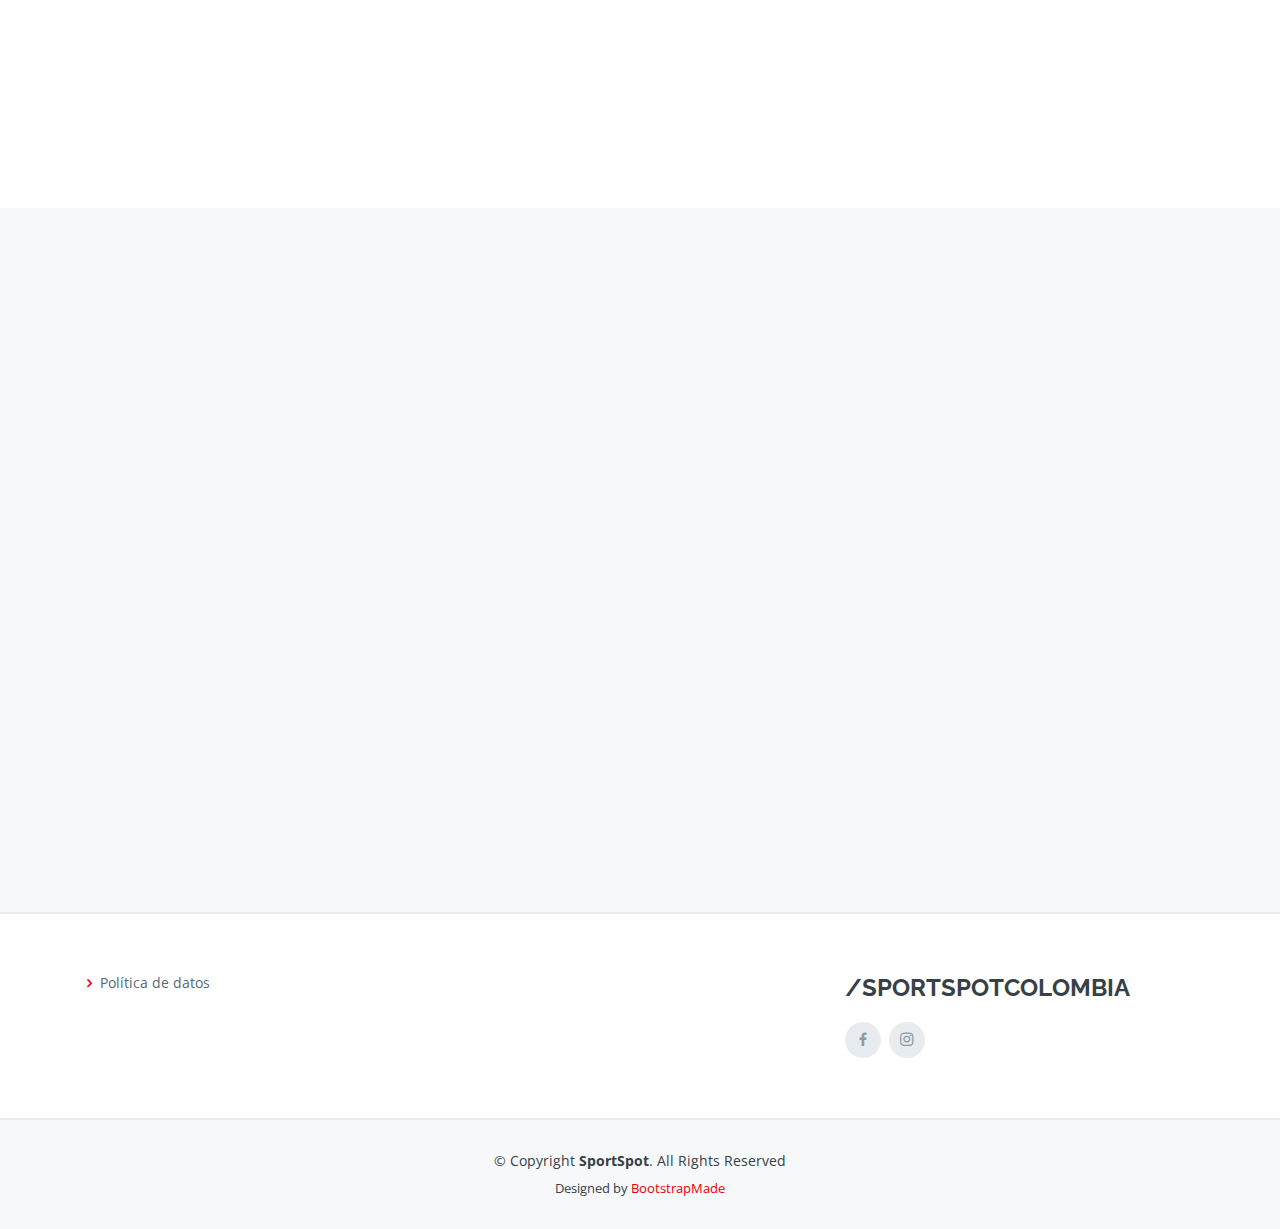
==== commit f16dc9b6: "test email" ====
--- a/index.html
+++ b/index.html
@@ -116,8 +116,7 @@
                   <h4>Pre inscribete</h4>
                   <form action="" method="post">
                     <input type="email" name="email" style="margin-right: 3%;" placeholder="correo@ejemplo.com"><input type="submit" class="btn" value="Enviar">
-                  </form>
-                  <                  
+                  </form>                                    
                 </a>
               </li>
             </ul>            
@@ -197,13 +196,7 @@
         <div class="row">
 
           <div class="col-lg-5 d-flex align-items-stretch" data-aos="fade-right">
-            <div class="info">
-              <div class="address">
-                <i class="icofont-google-map"></i>
-                <h4>Ubicación:</h4>
-                <p>Calle 111, Bogotá,Colombia</p>
-              </div>
-
+            <div class="info">              
               <div class="email">
                 <i class="icofont-envelope"></i>
                 <h4>Correo:</h4>
@@ -213,10 +206,10 @@
               <div class="phone">
                 <i class="icofont-phone"></i>
                 <h4>Celular:</h4>
-                <p>+57 300 000 00 00</p>
-              </div>
-
-              <iframe src="https://www.google.com/maps/embed?pb=!1m14!1m8!1m3!1d12097.433213460943!2d-74.0062269!3d40.7101282!3m2!1i1024!2i768!4f13.1!3m3!1m2!1s0x0%3A0xb89d1fe6bc499443!2sDowntown+Conference+Center!5e0!3m2!1smk!2sbg!4v1539943755621" frameborder="0" style="border:0; width: 100%; height: 290px;" allowfullscreen></iframe>
+                <p>+57 305 2622766</p>
+              </div>
+
+              <!--<iframe src="https://www.google.com/maps/embed?pb=!1m14!1m8!1m3!1d12097.433213460943!2d-74.0062269!3d40.7101282!3m2!1i1024!2i768!4f13.1!3m3!1m2!1s0x0%3A0xb89d1fe6bc499443!2sDowntown+Conference+Center!5e0!3m2!1smk!2sbg!4v1539943755621" frameborder="0" style="border:0; width: 100%; height: 290px;" allowfullscreen></iframe>-->
             </div>
 
           </div>
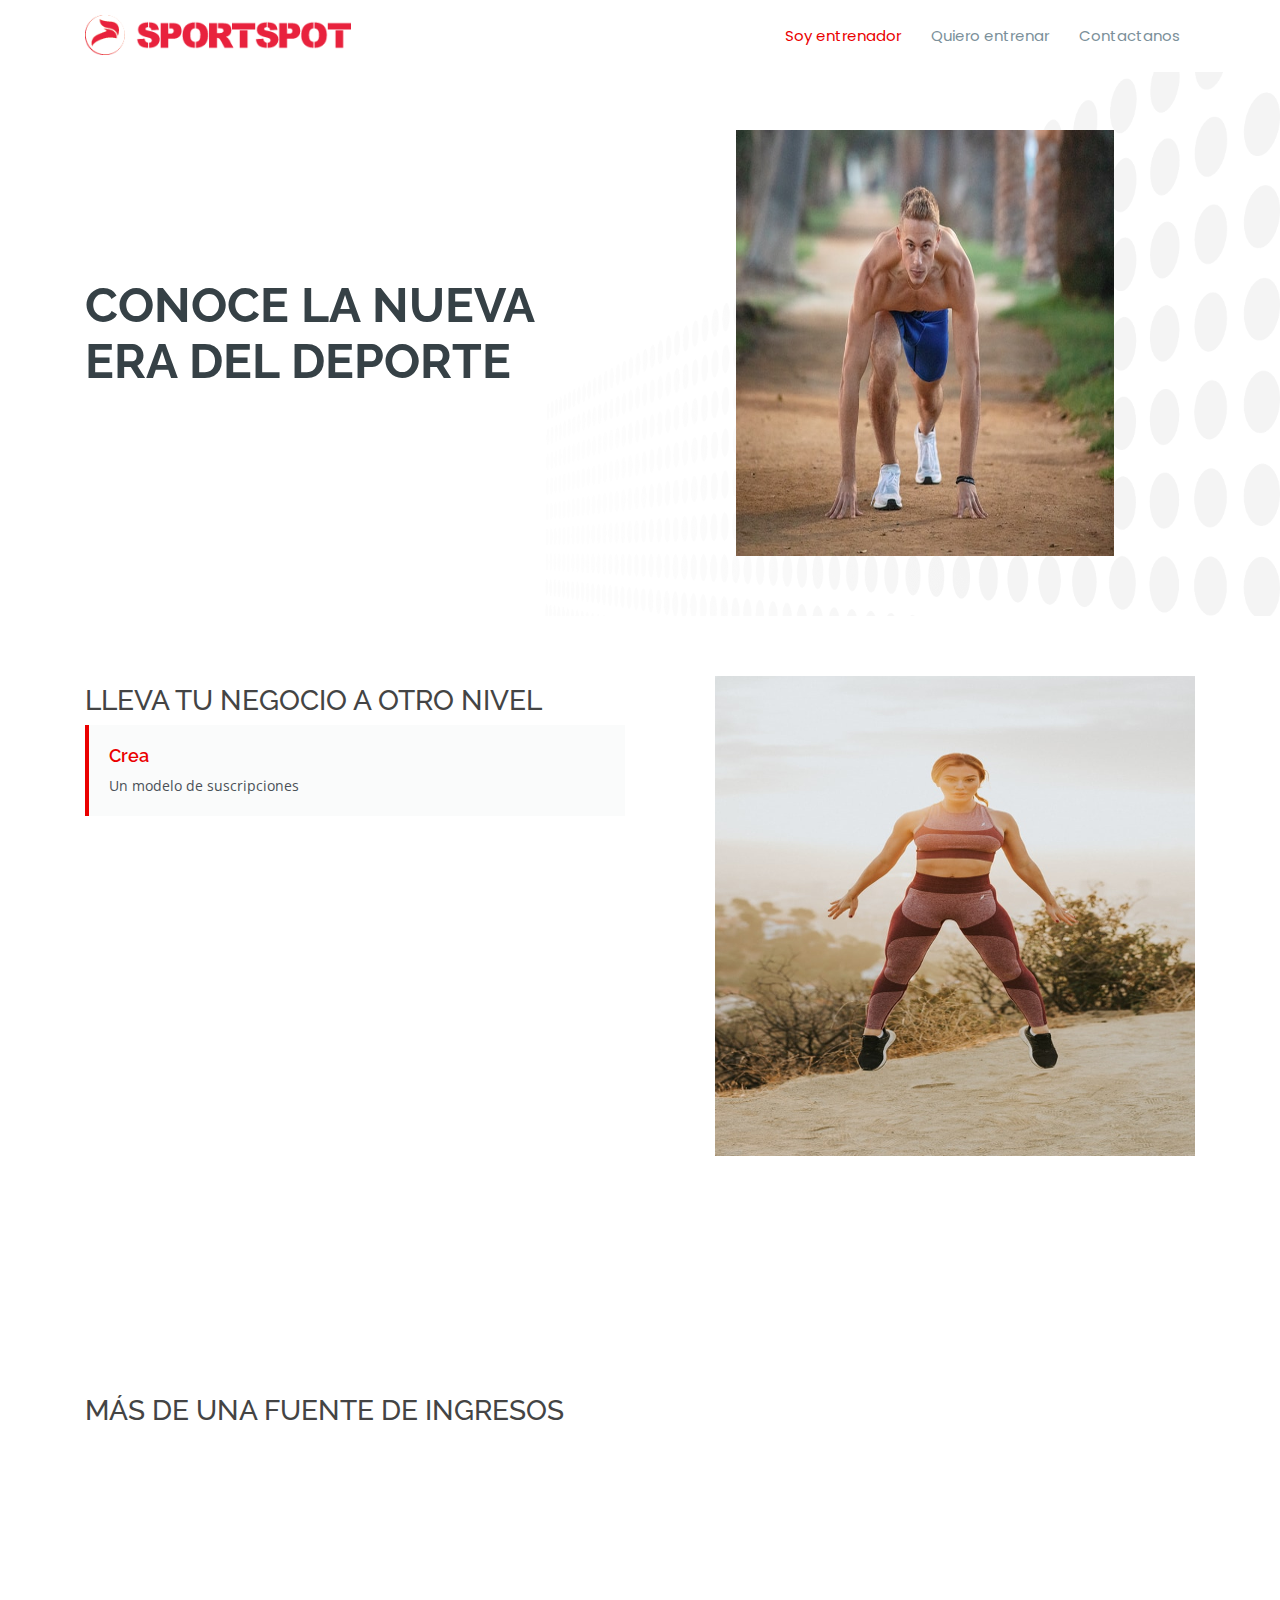
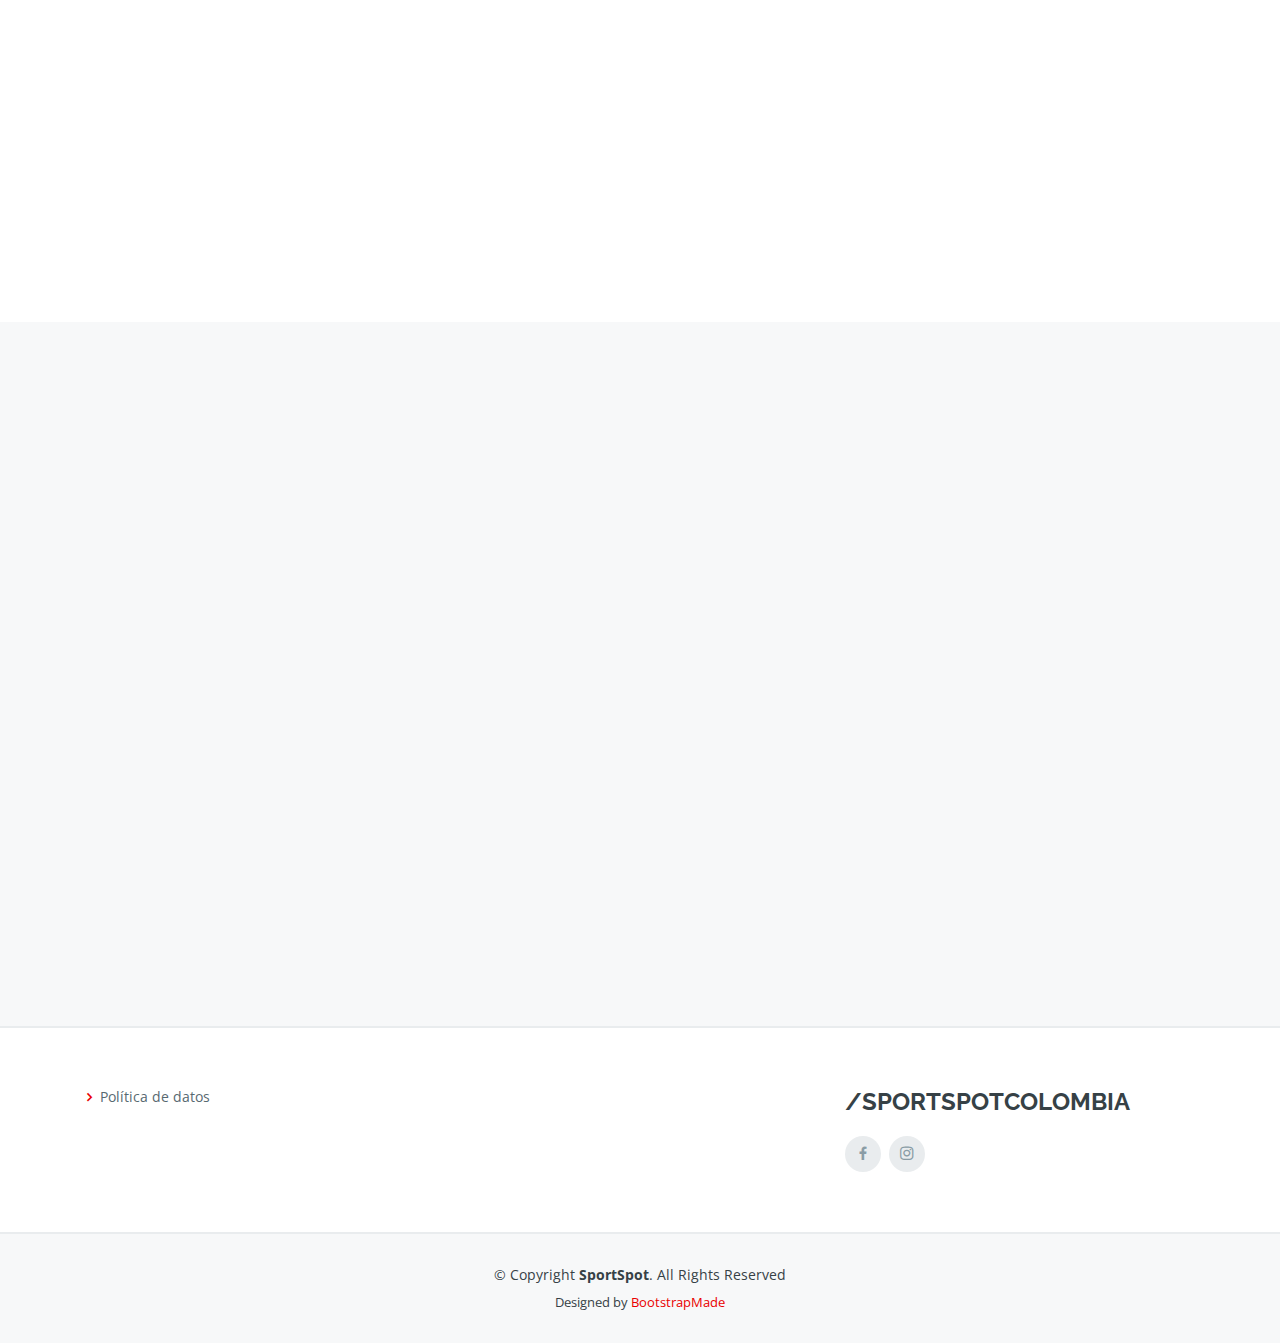
==== commit 0ed818b7: "..." ====
--- a/index.html
+++ b/index.html
@@ -112,12 +112,27 @@
                 </a>
               </li>
               <li class="nav-item mt-2" data-aos="fade-up" data-aos-delay="200">
-                <a class="nav-link" data-toggle="tab" href="#tab-1">
+                <!--<a class="nav-link" data-toggle="tab" href="#tab-1">-->
                   <h4>Pre inscribete</h4>
-                  <form action="" method="post">
-                    <input type="email" name="email" style="margin-right: 3%;" placeholder="correo@ejemplo.com"><input type="submit" class="btn" value="Enviar">
+                  <form id="leadform" action="php/lead-form.php" method="post" role="form" class="php-email-form" >
+                    <div class="form-row">
+                        <div class="form-group col-md-6">
+                            <label for="email1">Tu correo</label>
+                            <input type="email" class="form-control" name="email1" id="email1" data-rule="email" data-msg="Por favor ingresa un email válido" />
+                            <div class="validate"></div>
+                            <div id="msgSubmit" class="h3 text-center hidden"></div>
+                        </div>
+                        <div id="msgSubmit" class="h3 text-center hidden"></div>
+                    </div>
+                    <div class="mb-3">
+                        <div class="loading">Cargando</div>
+                        <div class="error-message"></div>
+                        <div class="sent-message">Pronto nos pondremos en contacto</div>
+                      </div>                    
+                    <!--<input type="email" id="email1" name="email" style="margin-right: 3%;" placeholder="correo@ejemplo.com">-->
+                    <input type="submit" class="btn" value="Enviar">                                        
                   </form>                                    
-                </a>
+                <!--</a>-->
               </li>
             </ul>            
           </div>
--- a/assets/css/style.css
+++ b/assets/css/style.css
@@ -1237,7 +1237,7 @@
 /*--------------------------------------------------------------
 # Contact
 --------------------------------------------------------------*/
-.contact .info {
+.info {
   padding: 30px;
   background: #fff;
   width: 100%;
@@ -1245,7 +1245,7 @@
   border-radius: 4px;
 }
 
-.contact .info i {
+.info i {
   font-size: 20px;
   color: #ea0000;
   float: left;
@@ -1259,7 +1259,7 @@
   transition: all 0.3s ease-in-out;
 }
 
-.contact .info h4 {
+.info h4 {
   padding: 0 0 0 60px;
   font-size: 20px;
   font-weight: 600;
@@ -1267,18 +1267,18 @@
   color: #364146;
 }
 
-.contact .info p {
+.info p {
   padding: 0 0 10px 60px;
   margin-bottom: 20px;
   font-size: 14px;
   color: #627680;
 }
 
-.contact .info .social-links {
+.info .social-links {
   padding-left: 60px;
 }
 
-.contact .info .social-links a {
+.info .social-links a {
   font-size: 18px;
   display: inline-block;
   background: #333;
@@ -1293,17 +1293,17 @@
   margin-right: 10px;
 }
 
-.contact .info .social-links a:hover {
+.info .social-links a:hover {
   background: #ea0000;
   color: #fff;
 }
 
-.contact .info .email:hover i, .contact .info .address:hover i, .contact .info .phone:hover i {
+.info .email:hover i, .info .address:hover i, .info .phone:hover i {
   background: #ea0000;
   color: #fff;
 }
 
-.contact .php-email-form {
+.php-email-form {
   width: 100%;
   padding: 30px;
   background: #fff;
@@ -1311,11 +1311,11 @@
   border-radius: 4px;
 }
 
-.contact .php-email-form .form-group {
+.php-email-form .form-group {
   padding-bottom: 8px;
 }
 
-.contact .php-email-form .validate {
+.php-email-form .validate {
   display: none;
   color: red;
   margin: 0 0 15px 0;
@@ -1323,7 +1323,7 @@
   font-size: 13px;
 }
 
-.contact .php-email-form .error-message {
+.php-email-form .error-message {
   display: none;
   color: #fff;
   background: #ed3c0d;
@@ -1332,11 +1332,11 @@
   font-weight: 600;
 }
 
-.contact .php-email-form .error-message br + br {
+.php-email-form .error-message br + br {
   margin-top: 25px;
 }
 
-.contact .php-email-form .sent-message {
+.php-email-form .sent-message {
   display: none;
   color: #fff;
   background: #18d26e;
@@ -1345,14 +1345,14 @@
   font-weight: 600;
 }
 
-.contact .php-email-form .loading {
+.php-email-form .loading {
   display: none;
   background: #fff;
   text-align: center;
   padding: 15px;
 }
 
-.contact .php-email-form .loading:before {
+.php-email-form .loading:before {
   content: "";
   display: inline-block;
   border-radius: 50%;
@@ -1365,21 +1365,21 @@
   animation: animate-loading 1s linear infinite;
 }
 
-.contact .php-email-form input, .contact .php-email-form textarea {
+.php-email-form input, .php-email-form textarea {
   border-radius: 0;
   box-shadow: none;
   font-size: 14px;
 }
 
-.contact .php-email-form input {
+.php-email-form input {
   height: 44px;
 }
 
-.contact .php-email-form textarea {
+.php-email-form textarea {
   padding: 10px 12px;
 }
 
-.contact .php-email-form button[type="submit"] {
+.php-email-form button[type="submit"] {
   background: #ea0000;
   border: 0;
   padding: 10px 24px;
@@ -1388,7 +1388,7 @@
   border-radius: 4px;
 }
 
-.contact .php-email-form button[type="submit"]:hover {
+.php-email-form button[type="submit"]:hover {
   background: #ff1e1e;
 }
 
